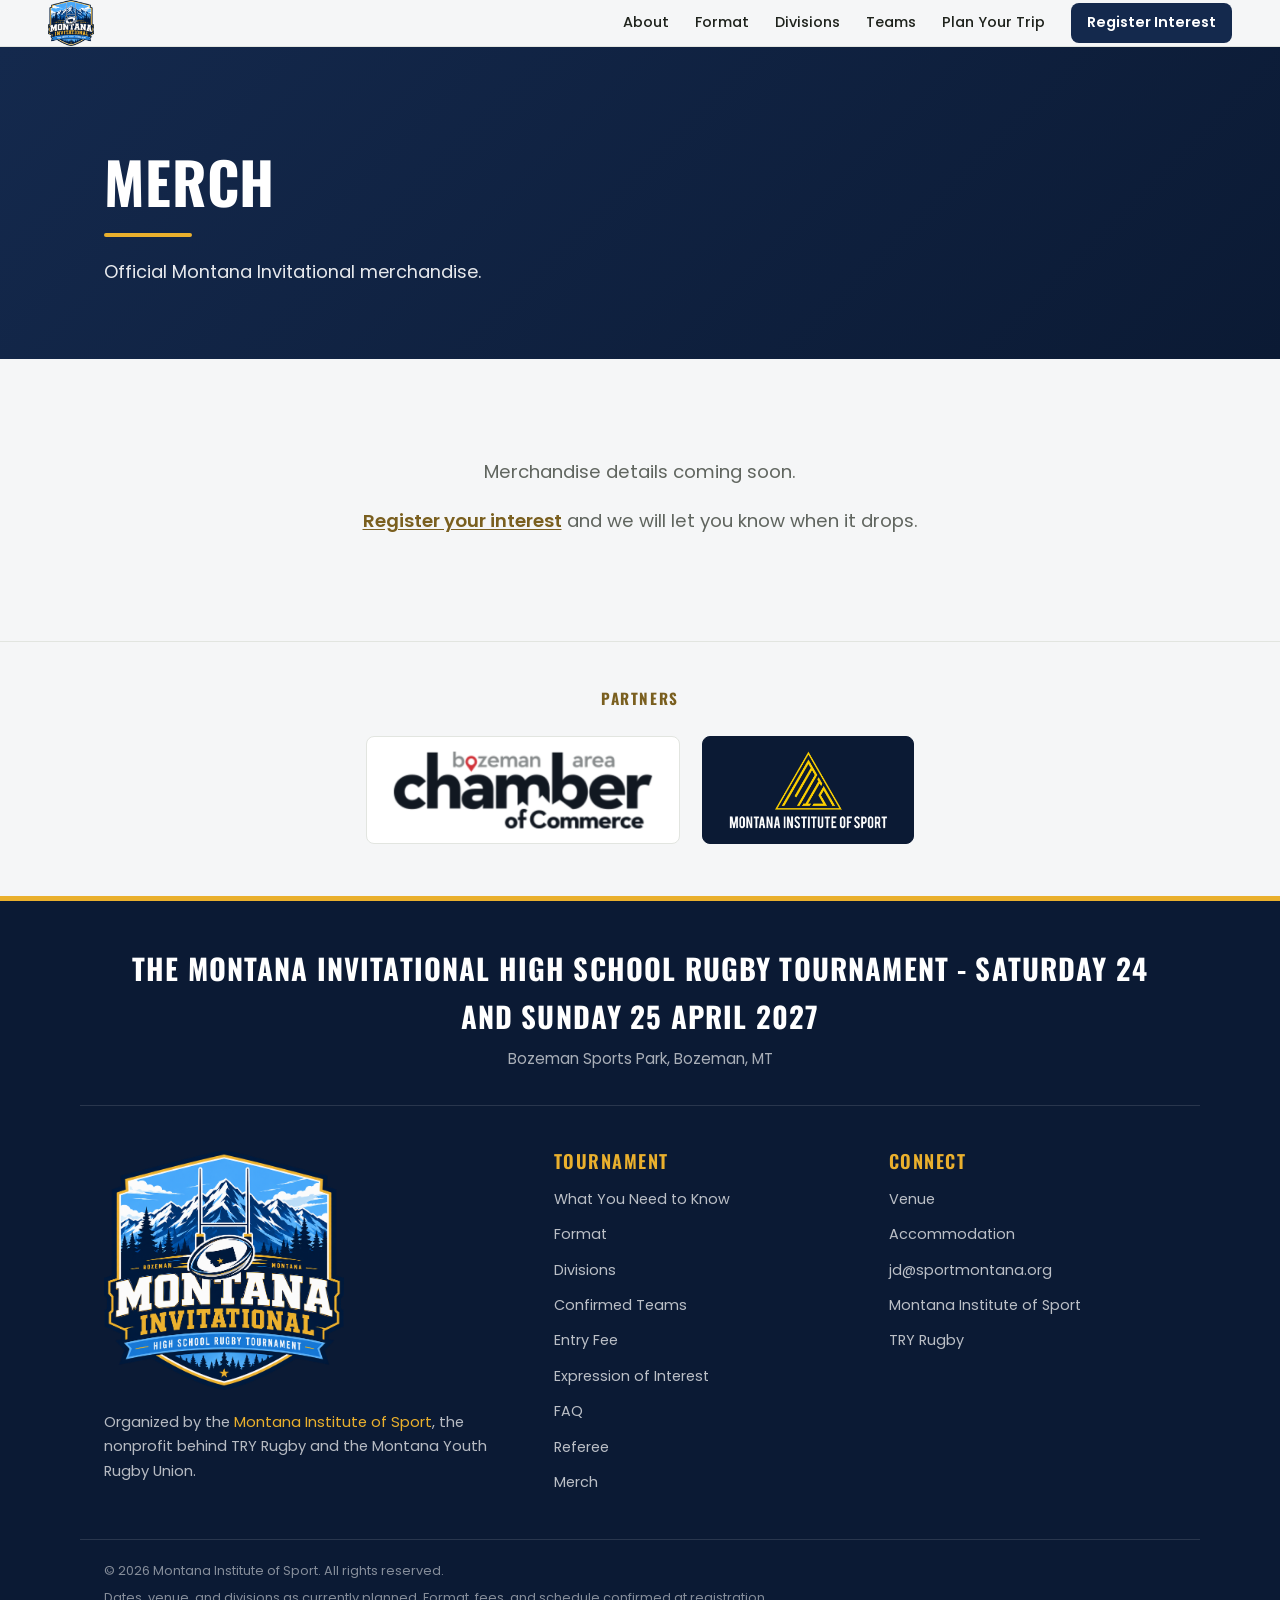
==== merch.html @ 0032bdce "Faster open without sacrificing hero quality; drop redundant EOI line - Loader dismisses on canplayt" ====
<!DOCTYPE html>
<html lang="en">
<head>
<meta charset="UTF-8">
<meta name="viewport" content="width=device-width, initial-scale=1.0">
<title>Merch | Montana Invitational High School Rugby Tournament</title>
<meta name="description" content="Merchandise for the Montana Invitational High School Rugby Tournament. Details coming soon.">
<link rel="canonical" href="https://montanainvitational.com/merch.html">
<meta property="og:type" content="website">
<meta property="og:url" content="https://montanainvitational.com/merch.html">
<meta property="og:title" content="Merch - Montana Invitational High School Rugby Tournament">
<meta property="og:description" content="Merchandise for the Montana Invitational. Details coming soon.">
<meta property="og:image" content="https://montanainvitational.com/img/og-image.png">
<meta property="og:image:width" content="1200">
<meta property="og:image:height" content="630">
<meta name="twitter:card" content="summary_large_image">
<meta name="twitter:image" content="https://montanainvitational.com/img/og-image.png">
<meta name="theme-color" content="#14294d">
<link rel="icon" href="favicon.ico" sizes="any">
<link rel="icon" type="image/png" sizes="32x32" href="img/favicon-32x32.png">
<link rel="icon" type="image/png" sizes="16x16" href="img/favicon-16x16.png">
<link rel="apple-touch-icon" href="img/apple-touch-icon.png">
<link rel="preconnect" href="https://fonts.googleapis.com">
<link rel="preconnect" href="https://fonts.gstatic.com" crossorigin>
<link href="https://fonts.googleapis.com/css2?family=Oswald:wght@500;600;700&family=Poppins:wght@400;500;600;700&display=swap" rel="stylesheet">
<link rel="stylesheet" href="css/styles.css?v=1787701383">
<script>document.documentElement.className += " js";</script>
</head>
<body>

<a class="skip-link" href="#content">Skip to main content</a>

<div class="site-loader" id="siteLoader" role="status" aria-label="Loading">
  <img class="loader-mark" src="img/mi-logo-white.png" alt="Montana Invitational">
  <div class="loader-bar"><span class="loader-fill" id="loaderFill"></span></div>
  <p class="loader-pct" id="loaderPct">Loading&hellip;</p>
</div>

<div class="scroll-progress" id="scrollProgress"></div>

<header class="site-header">
  <div class="wrap header-inner">
    <a class="wordmark" href="index.html">
      <img src="img/mi-logo.png" alt="Montana Invitational">
    </a>
    <button class="nav-toggle" id="navToggle" aria-label="Toggle navigation" aria-expanded="false">
      <span></span><span></span><span></span>
    </button>
    <nav class="site-nav" id="siteNav">
      <a href="index.html#basics">About</a>
      <a href="index.html#format">Format</a>
      <a href="index.html#divisions">Divisions</a>
      <a href="index.html#teams">Teams</a>
      <a href="index.html#resources">Plan Your Trip</a>
      <a class="nav-cta" href="index.html#interest">Register Interest</a>
    </nav>
  </div>
</header>

<section class="subhero" id="content">
  <div class="wrap">
    <h1>Merch</h1>
    <div class="hero-divider"></div>
    <p class="subhero-lead">Official Montana Invitational merchandise.</p>
  </div>
</section>

<main>
  <section class="section">
    <div class="wrap">
      <!-- ============================================================
           MERCH CONTENT GOES HERE.
           Placeholder page for now. When the store / product line is
           ready, replace the .merch-placeholder block below with the
           product grid, sizing, and purchase links.
           ============================================================ -->
      <div class="merch-placeholder reveal">
        <p>Merchandise details coming soon.</p>
        <p><a href="index.html#interest">Register your interest</a> and we will let you know when it drops.</p>
      </div>
    </div>
  </section>
</main>

<section class="partners" aria-label="Partners">
  <div class="wrap">
    <p class="eyebrow partners-label reveal">Partners</p>
    <div class="partners-row">
      <div class="partner-tile reveal"><img src="img/partners/chamber.png" alt="Bozeman Area Chamber of Commerce"></div>
      <div class="partner-tile dark reveal"><img src="img/partners/mis.png" alt="Montana Institute of Sport"></div>
    </div>
  </div>
</section>

<footer id="contact" class="site-footer">
  <div class="wrap footer-event">
    <p class="footer-event-title">The Montana Invitational High School Rugby Tournament - Saturday 24 and Sunday 25 April 2027</p>
    <p class="footer-event-sub">Bozeman Sports Park, Bozeman, MT</p>
  </div>
  <div class="wrap footer-inner">
    <div class="footer-brand">
      <img class="footer-mark" src="img/mi-logo-white.png" alt="Montana Invitational">
      <p>Organized by the <a href="https://montanainstituteofsport.org" target="_blank" rel="noopener">Montana Institute of Sport</a>, the nonprofit behind TRY Rugby and the Montana Youth Rugby Union.</p>
    </div>

    <div class="footer-col">
      <h3>Tournament</h3>
      <ul>
        <li><a href="index.html#basics">What You Need to Know</a></li>
        <li><a href="index.html#format">Format</a></li>
        <li><a href="index.html#divisions">Divisions</a></li>
        <li><a href="index.html#teams">Confirmed Teams</a></li>
        <li><a href="index.html#cost">Entry Fee</a></li>
        <li><a href="index.html#interest">Expression of Interest</a></li>
        <li><a href="index.html#faq">FAQ</a></li>
        <li><a href="referee.html">Referee</a></li>
        <li><a href="merch.html">Merch</a></li>
      </ul>
    </div>

    <div class="footer-col">
      <h3>Connect</h3>
      <ul>
        <li><a href="index.html#resources">Venue</a></li>
        <li><a href="index.html#resources">Accommodation</a></li>
        <li><a href="mailto:jd@sportmontana.org">jd@sportmontana.org</a></li>
        <li><a href="https://montanainstituteofsport.org" target="_blank" rel="noopener">Montana Institute of Sport</a></li>
        <li><a href="https://montanainstituteofsport.org/try-rugby-impact.html" target="_blank" rel="noopener">TRY Rugby</a></li>
      </ul>
    </div>
  </div>
  <div class="wrap footer-bottom">
    <p>&copy; 2026 Montana Institute of Sport. All rights reserved.</p>
    <p>Dates, venue, and divisions as currently planned. Format, fees, and schedule confirmed at registration.</p>
  </div>
</footer>

<script src="js/main.js?v=1787701383"></script>
<script src="js/hero-sequence.js?v=1787701383"></script>
</body>
</html>
---- css/styles.css ----
:root {
  /* Sampled from the Montana Invitational mark */
  --primary: #14294d;        /* deep navy blue */
  --primary-dark: #0b1a34;
  --accent: #eab02d;         /* gold: accents, icons, large display type only */
  --accent-deep: #c6901c;
  --accent-text: #7a5f1f;    /* darkened bronze, passes AA on white for small text */
  --bronze: #8c6e2a;         /* brand mid: secondary fills, borders */
  --gray: #60655f;
  --charcoal: #1f231d;
  --white: #ffffff;
  --off-white: #f5f6f7;
  --line: #e2e5e0;

  --radius: 8px;
  --max-width: 1120px;
  --font-sans: "Poppins", -apple-system, BlinkMacSystemFont, "Segoe UI", Helvetica, Arial, sans-serif;
  --font-display: "Oswald", "Poppins", Helvetica, Arial, sans-serif;
}

* { box-sizing: border-box; }

html { scroll-behavior: smooth; }

@media (prefers-reduced-motion: reduce) {
  html { scroll-behavior: auto; }
}

body {
  margin: 0;
  font-family: var(--font-sans);
  font-weight: 400;
  color: var(--charcoal);
  background: var(--off-white);
  line-height: 1.65;
  -webkit-font-smoothing: antialiased;
}

img { max-width: 100%; display: block; }

.wrap {
  max-width: var(--max-width);
  margin: 0 auto;
  padding: 0 24px;
}

a { color: inherit; text-decoration: none; }

h1, h2, h3, h4 {
  font-family: var(--font-display);
  font-weight: 600;
  letter-spacing: 0.01em;
  line-height: 1.15;
  letter-spacing: 0.005em;
  margin: 0 0 0.5em;
}

h2 {
  font-size: clamp(2rem, 4vw, 2.85rem);
  color: var(--primary);
  margin-bottom: 0.5em;
}

h3 { font-size: 1.4rem; }
h4 { font-size: 1.25rem; }

p { margin: 0 0 1em; }

.eyebrow {
  font-family: var(--font-display);
  text-transform: uppercase;
  letter-spacing: 0.1em;
  font-size: 0.95rem;
  font-weight: 700;
  color: var(--accent-text);
  margin: 0 0 0.6em;
}

.lede {
  font-size: 1.1rem;
  color: var(--gray);
  max-width: 68ch;
}

/* ---------- Scroll progress ---------- */

.scroll-progress {
  position: fixed;
  top: 0;
  left: 0;
  height: 3px;
  width: 0%;
  background: var(--accent);
  z-index: 100;
  transition: width 0.1s linear;
}

/* ---------- Scroll reveal ---------- */

.reveal {
  opacity: 0;
  transform: translateY(28px);
  transition: opacity 0.7s ease, transform 0.7s ease;
}

.reveal.is-visible {
  opacity: 1;
  transform: none;
}

.card-grid .reveal:nth-child(2),
.step-grid .reveal:nth-child(2) { transition-delay: 0.1s; }
.card-grid .reveal:nth-child(3) { transition-delay: 0.2s; }

.faq-list .reveal:nth-child(2) { transition-delay: 0.08s; }
.faq-list .reveal:nth-child(3) { transition-delay: 0.16s; }
.faq-list .reveal:nth-child(4) { transition-delay: 0.24s; }

@media (prefers-reduced-motion: reduce) {
  .reveal { opacity: 1; transform: none; transition: none; }
}

/* ---------- Header ---------- */

.site-header {
  position: sticky;
  top: 0;
  z-index: 50;
  background: rgba(245, 246, 247, 0.94);
  backdrop-filter: saturate(180%) blur(8px);
  border-bottom: 1px solid var(--line);
}

/* Header hugs the viewport edges rather than the 1120px content column, so
   the mark sits top-left and the nav top-right. */
.site-header .wrap { max-width: none; padding: 0 48px; }

.header-inner {
  display: flex;
  align-items: center;
  justify-content: space-between;
  gap: 16px;
  padding-top: 10px;
  padding-bottom: 10px;
}

.wordmark { display: flex; align-items: center; }

.wordmark img {
  height: 46px;
  width: auto;
}

.site-nav {
  display: flex;
  align-items: center;
  gap: 26px;
}

.site-nav a {
  font-size: 0.9rem;
  font-weight: 500;
  color: var(--charcoal);
}

.site-nav a:hover { color: var(--accent-text); }

.site-nav a.nav-cta {
  color: var(--white);
  background: var(--primary);
  padding: 8px 16px;
  border-radius: var(--radius);
  font-weight: 600;
}

.site-nav a.nav-cta:hover { background: var(--primary-dark); color: var(--white); }

.nav-toggle {
  display: none;
  flex-direction: column;
  justify-content: center;
  gap: 5px;
  width: 36px;
  height: 36px;
  background: none;
  border: none;
  cursor: pointer;
  padding: 0;
}

.nav-toggle span {
  display: block;
  height: 2px;
  background: var(--primary);
  border-radius: 2px;
}

/* ---------- Buttons ---------- */

.btn {
  display: inline-block;
  padding: 13px 28px;
  border-radius: var(--radius);
  font-weight: 600;
  font-size: 0.95rem;
  border: 2px solid transparent;
  cursor: pointer;
  font-family: var(--font-sans);
  transition: transform 0.12s ease, background 0.15s ease, color 0.15s ease, box-shadow 0.15s ease;
}

.btn:hover { transform: translateY(-1px); }

.btn-primary {
  background: var(--primary);
  color: var(--white);
  border-color: var(--accent);
  box-shadow: inset 4px 0 0 var(--accent);
}
.btn-primary:hover { background: #1e3a66; box-shadow: inset 6px 0 0 var(--accent); }

.btn-ghost {
  background: transparent;
  border-color: rgba(255, 255, 255, 0.55);
  color: var(--white);
}
.btn-ghost:hover { background: rgba(255, 255, 255, 0.12); border-color: var(--white); }

.section .btn-ghost {
  border-color: var(--primary);
  color: var(--primary);
}
.section .btn-ghost:hover { background: var(--primary); color: var(--white); }

.hero-actions {
  display: flex;
  gap: 16px;
  flex-wrap: wrap;
  margin-top: 8px;
}

/* ==========================================================================
   HERO SCROLL SEQUENCE
   Tall track + sticky pin, driven by one normalised progress value.
   Stage thresholds and tuning live in js/hero-sequence.js.
   ========================================================================== */

:root {
  /* Kept in sync with TRACK_VH / TRACK_VH_MOBILE in js/hero-sequence.js */
  --track-vh: 200;

  /* Seeded to what measure() computes — (1 - D_START) * (track - 100) — so the
     page content does not jump when JS takes over. Update alongside D_START. */
  --main-pull: 38;

  --header-h: 66px;
}

/* ---------- Loading screen ----------
   Only ever shown when JS is there to dismiss it. Fixed above everything,
   painted in the brand dark so there is no white flash before it appears. */

.site-loader { display: none; }

.js .site-loader {
  display: flex;
  position: fixed;
  inset: 0;
  z-index: 200;
  flex-direction: column;
  align-items: center;
  justify-content: center;
  gap: 26px;
  background: var(--primary-dark);
  transition: opacity 0.5s ease, visibility 0.5s ease;
}

.js .site-loader.is-done {
  opacity: 0;
  visibility: hidden;
  pointer-events: none;
}

.loader-mark {
  width: min(280px, 58vw);
  height: auto;
}

.loader-bar {
  width: min(320px, 62vw);
  height: 4px;
  border-radius: 2px;
  background: rgba(255, 255, 255, 0.18);
  overflow: hidden;
}

.loader-fill {
  display: block;
  width: 0%;
  height: 100%;
  border-radius: 2px;
  background: var(--accent);
  transition: width 0.25s ease;
}

.loader-pct {
  margin: 0;
  font-family: var(--font-mono, ui-monospace, "SF Mono", Menlo, monospace);
  font-size: 0.78rem;
  letter-spacing: 0.14em;
  text-transform: uppercase;
  color: rgba(255, 255, 255, 0.62);
}

@media (prefers-reduced-motion: reduce) {
  .js .site-loader { transition: none; }
  .loader-fill { transition: none; }
}

.skip-link {
  position: absolute;
  left: 16px;
  top: -60px;
  z-index: 999;
  background: var(--primary);
  color: var(--white);
  font-weight: 600;
  padding: 12px 20px;
  border-radius: var(--radius);
  transition: top 0.18s ease;
}
.skip-link:focus { top: 16px; }

.hero-track {
  position: relative;
  height: calc(var(--track-vh) * 1vh);
}

.hero-pin {
  position: sticky;
  top: 0;
  height: 100svh;
  overflow: hidden;
  background: var(--primary-dark);
}

.hero-media {
  position: absolute;
  inset: 0;
  will-change: transform, opacity;
  transform-origin: 50% 50%;
}

.hero-media video,
.hero-media .hero-poster {
  position: absolute;
  inset: 0;
  width: 100%;
  height: 100%;
  object-fit: cover;
}

.hero-poster { display: none; }

/* Poster-only mode: reduced motion, Save-Data / 2g-3g, or a small screen */
body.poster-only .hero-media video { display: none; }
body.poster-only .hero-poster { display: block; }
/* Gradient scrim, fades up under the type in stage B */
.hero-scrim {
  position: absolute;
  inset: 0;
  opacity: 0;
  will-change: opacity;
  background:
    linear-gradient(to top, rgba(11,26,52,0.94) 0%, rgba(11,26,52,0.58) 45%, rgba(11,26,52,0) 80%),
    linear-gradient(to right, rgba(11,26,52,0.72) 0%, rgba(11,26,52,0) 58%);
}

/* The hero runs wider than the 1120px content column and lines up with the
   header gutter, so the headline gets room instead of wrapping tightly. */
.hero-content .wrap {
  max-width: 1320px;
  padding-left: 48px;
  padding-right: 48px;
}

/* Hero copy: always in the DOM, only ever transformed */
.hero-content {
  position: absolute;
  inset: 0;
  display: flex;
  flex-direction: column;
  justify-content: flex-end;
  padding-bottom: 11vh;
  will-change: transform, opacity;
  color: var(--white);
}

.hero-line { will-change: transform, opacity; }

/* Pre-paint state. Without this the hero copy paints fully opaque over an
   unscrimmed frame, then snaps to 0 the moment render() first runs — that was
   the flash on load. Gated on `.js` so a no-JS visitor still sees everything. */
.js .hero-line { opacity: 0; }

.hero-mark {
  width: min(300px, 62vw);
  margin-bottom: 26px;
}

.hero-title {
  font-family: var(--font-display);
  font-size: clamp(2.4rem, 6vw, 4.2rem);
  font-weight: 700;
  line-height: 1.05;
  text-transform: uppercase;
  color: var(--white);
  margin: 0 0 0.25em;
  max-width: 22ch;
}

.hero-date {
  font-family: var(--font-display);
  font-weight: 700;
  font-size: clamp(1.4rem, 3.2vw, 2.2rem);
  letter-spacing: 0.06em;
  text-transform: uppercase;
  color: var(--white);
  margin: 0 0 0.1em;
}
.hero-date span { color: var(--accent); }

.hero-location,
.hero-venue {
  font-size: 1rem;
  font-weight: 500;
  letter-spacing: 0.04em;
  color: rgba(255,255,255,0.82);
  margin: 0;
}

.hero-divider {
  width: 88px;
  height: 4px;
  border-radius: 2px;
  background: var(--accent);
  margin: 22px 0 20px;
}

.hero-sub {
  font-size: 1.12rem;
  color: rgba(255,255,255,0.9);
  max-width: 62ch;
  margin: 0 0 1.9em;
}

/* Hero copy is opacity-animated, so a focused link inside it could be
   invisible. Force it visible. */
.hero-content a:focus-visible {
  opacity: 1 !important;
  transform: none !important;
  outline: 3px solid var(--accent);
  outline-offset: 3px;
}

/* Stage A scroll cue */
.scroll-cue {
  position: absolute;
  left: 50%;
  bottom: 28px;
  transform: translateX(-50%);
  width: 22px;
  height: 36px;
  border: 2px solid rgba(255,255,255,0.4);
  border-radius: 12px;
  will-change: opacity;
}
.scroll-cue span {
  display: block;
  width: 4px;
  height: 8px;
  margin: 6px auto 0;
  border-radius: 2px;
  background: var(--accent);
  animation: cue 1.8s ease infinite;
}
@keyframes cue {
  0%   { opacity: 0; transform: translateY(0); }
  35%  { opacity: 1; }
  70%  { opacity: 0; transform: translateY(12px); }
  100% { opacity: 0; transform: translateY(0); }
}
@media (prefers-reduced-motion: reduce) {
  .scroll-cue span { animation: none; opacity: 1; }
}

/* Page content rises over the hero during stage D. --main-pull is set from
   JS so the overlap begins exactly at D_START. */
#top {
  position: relative;
  z-index: 3;
  background: var(--off-white);
  margin-top: calc(var(--main-pull, 0) * -1vh);
  will-change: transform;
}

/* The side gradient reaches 58% across, which on a narrow viewport is nearly
   the whole width — the footage disappeared behind it. Vertical only below
   900px; the bottom fade still carries the type. */
@media (max-width: 900px) {
  .hero-scrim {
    background: linear-gradient(to top,
      rgba(11,26,52,0.92) 0%, rgba(11,26,52,0.5) 50%, rgba(11,26,52,0) 85%);
  }
}

@media (max-width: 767px) {
  :root { --track-vh: 150; --main-pull: 19; }
  .hero-content { padding-bottom: 8vh; }
  .hero-mark { width: min(190px, 48vw); margin-bottom: 12px; }
  .hero-title { font-size: clamp(1.85rem, 7.5vw, 2.6rem); }
  .hero-sub { font-size: 1rem; margin-bottom: 1.3em; }
  .hero-divider { margin: 14px 0 12px; }
}

/* ---------- About badges ---------- */

/* When the badges lead a section there is no headline above them, so the
   top rule and its spacing would hang in mid-air. */
/* ---------- Card links (arrow CTAs) ---------- */

.card-link {
  display: inline-block;
  margin-top: 4px;
  font-size: 0.88rem;
  font-weight: 600;
  color: var(--accent-text);
}

a.card-link:hover { text-decoration: underline; }

.card-link.is-pending {
  color: var(--gray);
  font-weight: 500;
  font-style: italic;
}

/* ---------- Resources / Plan Your Trip ---------- */

.resource-grid {
  display: grid;
  grid-template-columns: repeat(4, 1fr);
  gap: 18px;
  margin-top: 2.25rem;
}

.resource {
  background: var(--white);
  border: 1px solid var(--line);
  border-radius: var(--radius);
  padding: 22px 20px;
}

.resource h3 { color: var(--primary); font-size: 1.1rem; margin-bottom: 0.35em; }
.resource p { color: var(--gray); font-size: 0.9rem; }

/* ---------- Sections ---------- */

.section { padding: 78px 0; }

.section-alt {
  background: var(--white);
  border-top: 1px solid var(--line);
  border-bottom: 1px solid var(--line);
}

/* ---------- Cards (divisions) ---------- */

.card-grid {
  display: grid;
  gap: 22px;
  margin-top: 2.25rem;
  grid-template-columns: 1fr;
}

.card-grid.two { grid-template-columns: repeat(2, 1fr); }

.card {
  background: var(--off-white);
  border: 1px solid var(--line);
  border-left: 4px solid var(--accent);
  border-radius: var(--radius);
  padding: 28px 26px;
}

.section-alt .card { background: var(--off-white); }

.card h3 { color: var(--primary); margin-bottom: 0.35em; }
.card p { color: var(--gray); font-size: 0.96rem; }
.card p:last-child { margin-bottom: 0; }

.card-note {
  font-size: 0.85rem;
  color: var(--gray);
  font-style: italic;
}

/* ---------- Icon badges ---------- */

.icon-badge {
  display: inline-flex;
  align-items: center;
  justify-content: center;
  width: 44px;
  height: 44px;
  border-radius: 50%;
  background: rgba(234, 176, 45, 0.14);
  color: var(--accent-text);
  margin-bottom: 16px;
}

.icon-badge svg { width: 22px; height: 22px; }

/* ---------- Why 10s list ---------- */

.reason-list {
  list-style: none;
  margin: 2.25rem 0 0;
  padding: 0;
  display: grid;
  gap: 18px;
  max-width: 80ch;
}

.reason-list li {
  position: relative;
  padding-left: 40px;
  color: var(--gray);
  font-size: 1.02rem;
}

.reason-list li::before {
  content: "";
  position: absolute;
  left: 0;
  top: 0.45em;
  width: 22px;
  height: 4px;
  border-radius: 2px;
  background: var(--accent);
}

.reason-list strong { color: var(--primary); font-weight: 600; }

/* ---------- Two-step path ---------- */

.step-grid {
  display: grid;
  grid-template-columns: repeat(2, 1fr);
  gap: 22px;
  margin-top: 2.25rem;
}

.step {
  background: var(--white);
  border: 1px solid var(--line);
  border-radius: var(--radius);
  padding: 28px 26px;
}

.step-num {
  font-family: var(--font-display);
  font-weight: 700;
  font-size: 2.6rem;
  line-height: 1;
  color: var(--accent);
  display: block;
  margin-bottom: 10px;
}

.step h3 { color: var(--primary); }
.step p { color: var(--gray); font-size: 0.96rem; margin-bottom: 0.9em; }

/* ---------- Photo band ---------- */

.photo-band {
  max-width: var(--max-width);
  margin: 0 auto;
  padding: 0 24px;
}

.photo-band img {
  width: 100%;
  height: auto;
  border-radius: var(--radius);
}

.photo-figure { margin: 0 auto; }

.photo-figure figcaption {
  margin-top: 10px;
  font-size: 0.85rem;
  color: var(--gray);
  text-align: center;
}

/* ---------- Statement ---------- */

/* ---------- Interest form ---------- */

/* Its own block: white against the off-white sections either side, and kept
   deliberately shallow — it is a heading, a control and a photo. */
.form-section {
  padding: 36px 0;
}

.form-section h2 { margin-bottom: 0.3em; }

.form-section .lede { font-size: 1rem; margin-bottom: 0; }

.interest-form-link {
  color: var(--accent-text);
  font-weight: 600;
  text-decoration: underline;
  text-underline-offset: 2px;
}
.interest-form-link:hover { color: var(--primary); }

.eoi-form {
  margin-top: 2.25rem;
  max-width: 760px;
  background: var(--white);
  border: 1px solid var(--line);
  border-radius: var(--radius);
  padding: 32px 30px;
}

.field-row {
  display: grid;
  grid-template-columns: 1fr 1fr;
  gap: 18px;
}

.field { margin-bottom: 18px; }

.field label {
  display: block;
  font-size: 0.82rem;
  font-weight: 600;
  letter-spacing: 0.03em;
  text-transform: uppercase;
  color: var(--primary);
  margin-bottom: 6px;
}

.field .optional {
  text-transform: none;
  letter-spacing: 0;
  font-weight: 400;
  color: var(--gray);
}

.field input,
.field select,
.field textarea {
  width: 100%;
  font-family: var(--font-sans);
  font-size: 0.95rem;
  color: var(--charcoal);
  background: var(--white);
  border: 1px solid var(--line);
  border-radius: var(--radius);
  padding: 11px 13px;
  transition: border-color 0.15s ease, box-shadow 0.15s ease;
}

.field textarea { min-height: 96px; resize: vertical; }

.field input:focus,
.field select:focus,
.field textarea:focus {
  outline: none;
  border-color: var(--accent-text);
  box-shadow: 0 0 0 3px rgba(234, 176, 45, 0.18);
}

.field-hp {
  position: absolute;
  left: -9999px;
  width: 1px;
  height: 1px;
  overflow: hidden;
}

.form-actions {
  display: flex;
  align-items: center;
  gap: 18px;
  flex-wrap: wrap;
  margin-top: 8px;
}

.form-note {
  font-size: 0.82rem;
  color: var(--gray);
  margin: 0;
}

.form-status {
  margin: 18px 0 0;
  padding: 14px 16px;
  border-radius: var(--radius);
  font-size: 0.95rem;
  display: none;
}

.form-status.is-visible { display: block; }

.form-status.is-success {
  background: rgba(234, 176, 45, 0.12);
  border: 1px solid rgba(234, 176, 45, 0.45);
  color: var(--primary);
}

.form-status.is-error {
  background: rgba(150, 40, 20, 0.07);
  border: 1px solid rgba(150, 40, 20, 0.3);
  color: #7c2412;
}

/* Stands in for the form until FORM_ENDPOINT is set. It holds a single
   button, so no card chrome — the button is the whole message. */
.form-fallback {
  margin-top: 0;
  max-width: 760px;
}

.form-fallback p:last-child { margin-bottom: 0; }

/* Scoped away from .btn: a bare `.form-fallback a` rule outranks
   `.btn-primary { color: var(--white) }` and rendered the button label in
   dark green on forest green. */
.form-fallback a:not(.btn) { color: var(--accent-text); font-weight: 600; }
.form-fallback a:not(.btn):hover { text-decoration: underline; }

/* ---------- FAQ ---------- */

.faq-section { padding: 64px 0; }

.faq-list {
  max-width: 760px;
  margin: 1.75rem auto 0;
}

.faq-item { border-bottom: 1px solid var(--line); }
.faq-item:last-child { border-bottom: none; }

.faq-item summary {
  display: flex;
  align-items: center;
  justify-content: space-between;
  gap: 12px;
  padding: 14px 2px;
  font-size: 0.98rem;
  font-weight: 600;
  color: var(--primary);
  cursor: pointer;
  list-style: none;
}

.faq-item summary::-webkit-details-marker { display: none; }

.faq-item summary::after {
  content: "+";
  flex-shrink: 0;
  font-size: 1.15rem;
  font-weight: 400;
  color: var(--accent-text);
  transition: transform 0.2s ease;
}

.faq-item[open] summary::after { transform: rotate(45deg); }

.faq-item p {
  color: var(--gray);
  font-size: 0.92rem;
  margin: 0 2px 16px;
}

/* ---------- Footer ---------- */

.site-footer {
  background: var(--primary-dark);
  color: rgba(255, 255, 255, 0.85);
  padding: 0 0 0;
  border-top: 5px solid var(--accent);
}

.footer-event {
  padding-top: 44px;
  padding-bottom: 34px;
  text-align: center;
  border-bottom: 1px solid rgba(255, 255, 255, 0.12);
}

.footer-event-title {
  font-family: var(--font-display);
  font-weight: 700;
  font-size: clamp(1.3rem, 2.6vw, 1.8rem);
  text-transform: uppercase;
  letter-spacing: 0.04em;
  color: var(--white);
  margin: 0 0 0.2em;
}

.footer-event-sub {
  font-size: 0.95rem;
  color: rgba(255, 255, 255, 0.65);
  margin: 0;
}

.footer-inner {
  display: grid;
  grid-template-columns: 1.4fr 1fr 1fr;
  gap: 48px;
  padding-top: 44px;
  padding-bottom: 44px;
  border-bottom: 1px solid rgba(255, 255, 255, 0.12);
}

.footer-mark {
  width: 240px;
  margin-bottom: 20px;
}

.footer-brand p {
  font-size: 0.92rem;
  color: rgba(255, 255, 255, 0.7);
  max-width: 46ch;
  margin: 0;
}

.footer-brand a { color: var(--accent); }
.footer-brand a:hover { text-decoration: underline; }

.footer-col h3 {
  font-family: var(--font-display);
  font-size: 1.15rem;
  text-transform: uppercase;
  letter-spacing: 0.08em;
  color: var(--accent);
  margin-bottom: 0.8em;
}

.footer-col ul {
  list-style: none;
  margin: 0;
  padding: 0;
  display: grid;
  gap: 9px;
}

.footer-col a {
  font-size: 0.9rem;
  color: rgba(255, 255, 255, 0.72);
}

.footer-col a:hover { color: var(--accent); }

.footer-bottom {
  padding: 20px 24px;
  font-size: 0.8rem;
  color: rgba(255, 255, 255, 0.5);
}

.footer-bottom p { margin: 0 0 0.4em; }
.footer-bottom p:last-child { margin-bottom: 0; }

/* ---------- Responsive ---------- */

@media (max-width: 860px) {
  .card-grid.two { grid-template-columns: 1fr; }
  .step-grid { grid-template-columns: 1fr; }
  .resource-grid { grid-template-columns: 1fr; }
  .footer-inner { grid-template-columns: 1fr; gap: 36px; }
}

@media (max-width: 640px) {
  .nav-toggle { display: flex; }

  .site-nav {
    display: none;
    position: absolute;
    top: 100%;
    left: 0;
    right: 0;
    background: var(--off-white);
    border-bottom: 1px solid var(--line);
    flex-direction: column;
    align-items: stretch;
    gap: 0;
    padding: 8px 24px 16px;
  }

  .site-nav.open { display: flex; }

  .site-nav a {
    padding: 12px 0;
    border-bottom: 1px solid var(--line);
  }
  .site-nav a:last-child { border-bottom: none; }

  .site-nav a.nav-cta {
    text-align: center;
    margin-top: 10px;
    padding: 12px 16px;
  }

  .wordmark img { height: 38px; }
  .site-header .wrap { padding: 0 20px; }

  .hero { padding: 56px 0 64px; }
  .hero-mark { margin-bottom: 24px; }
  .hero-divider { margin: 20px 0 18px; }


  .section { padding: 54px 0; }

  .field-row { grid-template-columns: 1fr; gap: 0; }

  .eoi-form { padding: 24px 20px; }

  .hero-actions { flex-direction: column; align-items: stretch; }
  .hero-actions .btn { text-align: center; }
}

/* ---------- Entry fee ---------- */

/* ---------- The Basics: four-fact row under the hero ----------
   Summary only — one line per fact. Each card links down to the section that
   answers it in full, so this never becomes a second copy of the content. */

.basics-grid {
  display: grid;
  grid-template-columns: repeat(4, 1fr);
  gap: 18px;
  margin-top: 2rem;
}

.basic {
  display: flex;
  flex-direction: column;
  gap: 4px;
  padding: 24px 22px;
  background: var(--off-white);
  border: 1px solid var(--line);
  border-left: 4px solid var(--accent);
  border-radius: var(--radius);
  transition: transform 0.14s ease, box-shadow 0.14s ease, border-color 0.14s ease;
}

.basic:hover,
.basic:focus-visible {
  transform: translateY(-2px);
  box-shadow: 0 6px 18px rgba(20, 41, 77, 0.12);
  border-color: var(--accent-text);
  border-left-color: var(--accent);
}

.basic-label {
  font-size: 0.72rem;
  font-weight: 600;
  letter-spacing: 0.11em;
  text-transform: uppercase;
  color: var(--accent-text);
}

.basic-value {
  font-family: var(--font-display);
  font-weight: 600;
  font-size: clamp(1.35rem, 2.2vw, 1.75rem);
  line-height: 1.1;
  color: var(--primary);
}

.basic-note {
  font-size: 0.88rem;
  color: var(--gray);
  line-height: 1.45;
}

@media (max-width: 900px) {
  .basics-grid { grid-template-columns: 1fr 1fr; }
}

@media (max-width: 520px) {
  .basics-grid { grid-template-columns: 1fr; gap: 12px; }
  .basic { padding: 18px 18px; }
}

/* The venue photo now lives inside Plan Your Trip */
#resources .photo-figure { padding: 0; margin: 0 auto 2.25rem; max-width: 820px; }

/* ---------- Squad size ---------- */


/* ---------- Smaller section headline, for the compact blocks ---------- */

.section-title-sm {
  font-size: clamp(1.5rem, 2.6vw, 2rem);
  margin-bottom: 0.4em;
}

/* ---------- Divisions: kept deliberately slight ---------- */

.divisions-section { padding: 54px 0; }

.division-row {
  display: grid;
  grid-template-columns: 1fr 1fr;
  gap: 16px;
  margin-top: 1.4rem;
}

.division {
  background: var(--white);
  border: 1px solid var(--line);
  border-left: 3px solid var(--accent);
  border-radius: var(--radius);
  padding: 16px 18px;
}

.division h3 {
  font-size: 1.05rem;
  color: var(--primary);
  margin: 0 0 0.2em;
}

.division p { margin: 0; font-size: 0.9rem; color: var(--gray); }

/* The age band is the line a coach is actually looking for, so it leads. */
.division-band {
  font-weight: 600;
  color: var(--accent-text) !important;
  margin: 0 0 4px !important;
}

.division-note {
  margin: 14px 0 0;
  font-size: 0.85rem;
  font-style: italic;
  color: var(--gray);
}

/* ---------- Squad size and entry fee, side by side ----------
   Wider than the old single cards but much shorter, so the two numbers a
   coach is looking for sit on one line together. */

.essentials-grid {
  display: grid;
  grid-template-columns: 1fr 1fr;
  gap: 20px;
  margin-top: 1.6rem;
}

.essential {
  background: var(--white);
  border: 1px solid var(--line);
  border-left: 4px solid var(--accent);
  border-radius: var(--radius);
  padding: 22px 24px;
}

.essential-figure {
  font-family: var(--font-display);
  font-weight: 600;
  font-size: clamp(2.1rem, 4.4vw, 2.9rem);
  line-height: 1;
  color: var(--primary);
  margin: 0 0 0.45em;
  display: flex;
  align-items: baseline;
  gap: 12px;
  flex-wrap: wrap;
}

.essential-figure span {
  font-family: var(--font-sans);
  font-size: 0.82rem;
  font-weight: 600;
  letter-spacing: 0.06em;
  text-transform: uppercase;
  color: var(--gray);
}

.essential-note {
  margin: 0;
  font-size: 0.9rem;
  line-height: 1.55;
  color: var(--gray);
}

/* ---------- Match photos ----------
   The venue shot after Divisions, and a two-up pair of landscapes closing the
   page. */

.photo-pair {
  max-width: 900px;
  margin: 0 auto;
  padding: 8px 24px 72px;
  display: grid;
  grid-template-columns: 1fr 1fr;
  gap: 16px;
}

.photo-pair figure { margin: 0; }

.photo-pair img {
  width: 100%;
  /* height:auto is required: the img width/height attributes otherwise count
     as a specified height and aspect-ratio never applies. */
  height: auto;
  aspect-ratio: 3 / 2;
  object-fit: cover;
  border-radius: var(--radius);
}

@media (max-width: 720px) {
  .photo-pair { grid-template-columns: 1fr; gap: 12px; padding-bottom: 48px; }
}

/* ---------- Entry fee ---------- */

/* ---------- The Basics: four-fact row under the hero ----------
   Summary only — one line per fact. Each card links down to the section that
   answers it in full, so this never becomes a second copy of the content. */

.basics-grid {
  display: grid;
  grid-template-columns: repeat(4, 1fr);
  gap: 18px;
  margin-top: 2rem;
}

.basic {
  display: flex;
  flex-direction: column;
  gap: 4px;
  padding: 24px 22px;
  background: var(--off-white);
  border: 1px solid var(--line);
  border-left: 4px solid var(--accent);
  border-radius: var(--radius);
  transition: transform 0.14s ease, box-shadow 0.14s ease, border-color 0.14s ease;
}

.basic:hover,
.basic:focus-visible {
  transform: translateY(-2px);
  box-shadow: 0 6px 18px rgba(20, 41, 77, 0.12);
  border-color: var(--accent-text);
  border-left-color: var(--accent);
}

.basic-label {
  font-size: 0.72rem;
  font-weight: 600;
  letter-spacing: 0.11em;
  text-transform: uppercase;
  color: var(--accent-text);
}

.basic-value {
  font-family: var(--font-display);
  font-weight: 600;
  font-size: clamp(1.35rem, 2.2vw, 1.75rem);
  line-height: 1.1;
  color: var(--primary);
}

.basic-note {
  font-size: 0.88rem;
  color: var(--gray);
  line-height: 1.45;
}

@media (max-width: 900px) {
  .basics-grid { grid-template-columns: 1fr 1fr; }
}

@media (max-width: 520px) {
  .basics-grid { grid-template-columns: 1fr; gap: 12px; }
  .basic { padding: 18px 18px; }
}

/* The venue photo now lives inside Plan Your Trip */
#resources .photo-figure { padding: 0; margin: 0 auto 2.25rem; max-width: 820px; }

/* ---------- Squad size ---------- */


/* ---------- Smaller section headline, for the compact blocks ---------- */

.section-title-sm {
  font-size: clamp(1.5rem, 2.6vw, 2rem);
  margin-bottom: 0.4em;
}

/* ---------- Divisions: kept deliberately slight ---------- */

.divisions-section { padding: 54px 0; }

.division-row {
  display: grid;
  grid-template-columns: 1fr 1fr;
  gap: 16px;
  margin-top: 1.4rem;
}

.division {
  background: var(--white);
  border: 1px solid var(--line);
  border-left: 3px solid var(--accent);
  border-radius: var(--radius);
  padding: 16px 18px;
}

.division h3 {
  font-size: 1.05rem;
  color: var(--primary);
  margin: 0 0 0.2em;
}

.division p { margin: 0; font-size: 0.9rem; color: var(--gray); }

/* The age band is the line a coach is actually looking for, so it leads. */
.division-band {
  font-weight: 600;
  color: var(--accent-text) !important;
  margin: 0 0 4px !important;
}

.division-note {
  margin: 14px 0 0;
  font-size: 0.85rem;
  font-style: italic;
  color: var(--gray);
}

/* ---------- Squad size and entry fee, side by side ----------
   Wider than the old single cards but much shorter, so the two numbers a
   coach is looking for sit on one line together. */

.essentials-grid {
  display: grid;
  grid-template-columns: 1fr 1fr;
  gap: 20px;
  margin-top: 1.6rem;
}

.essential {
  background: var(--white);
  border: 1px solid var(--line);
  border-left: 4px solid var(--accent);
  border-radius: var(--radius);
  padding: 22px 24px;
}

.essential-figure {
  font-family: var(--font-display);
  font-weight: 600;
  font-size: clamp(2.1rem, 4.4vw, 2.9rem);
  line-height: 1;
  color: var(--primary);
  margin: 0 0 0.45em;
  display: flex;
  align-items: baseline;
  gap: 12px;
  flex-wrap: wrap;
}

.essential-figure span {
  font-family: var(--font-sans);
  font-size: 0.82rem;
  font-weight: 600;
  letter-spacing: 0.06em;
  text-transform: uppercase;
  color: var(--gray);
}

.essential-note {
  margin: 0;
  font-size: 0.9rem;
  line-height: 1.55;
  color: var(--gray);
}

@media (max-width: 860px) {
  .resource-grid { grid-template-columns: 1fr 1fr; }
}

@media (max-width: 620px) {
  .division-row,
  .essentials-grid,
  .resource-grid { grid-template-columns: 1fr; }
}

/* The pin is 100svh, so on a short window the hero copy outgrows it and is
   clipped from the top — the mark goes first. Drop the mark there (the H1
   carries the name) and tighten the rest so everything fits. */
@media (max-height: 700px) {
  .hero-mark { display: none; }
  .hero-content { padding-bottom: 5vh; }
  .hero-title { font-size: clamp(1.6rem, 5vw, 2.3rem); margin-bottom: 0.18em; }
  .hero-date { font-size: clamp(1.15rem, 2.6vw, 1.7rem); }
  .hero-venue { font-size: 0.92rem; }
  .hero-sub { font-size: 0.95rem; margin-bottom: 1em; }
  .hero-divider { margin: 10px 0 9px; }
}

@media (max-height: 520px) {
  .hero-sub { display: none; }
}

/* ---------- Expression of interest: form with the photo alongside ---------- */

@media (max-width: 1180px) {
  .hero-content .wrap { max-width: none; }
}

/* ==========================================================================
   MONTANA INVITATIONAL — additions on top of the N10s component set.
   New sections (Confirmed Teams, partners), subpage hero, form embed and the
   disabled "Coming soon" control. Everything reuses the existing tokens.
   ========================================================================== */

/* ---------- Disabled / "Coming soon" control ----------
   For CTAs whose destination is not resolved yet: reads as a button, but is
   inert and clearly muted rather than a dead link. */
.btn-disabled {
  background: #e7e3da;
  color: var(--gray);
  box-shadow: inset 4px 0 0 var(--bronze);
  cursor: not-allowed;
  pointer-events: none;
}
.btn-disabled:hover { transform: none; }

/* ---------- Entry: action row under the stats ---------- */
.cost-actions {
  display: flex;
  gap: 16px;
  flex-wrap: wrap;
  margin-top: 1.9rem;
}
@media (max-width: 520px) {
  .cost-actions { flex-direction: column; align-items: stretch; }
  .cost-actions .btn { text-align: center; }
}

/* ---------- Confirmed / Who's Coming: team logo wall ----------
   Fixed-height logo box so captions line up across every row regardless of the
   logo's aspect ratio. 3 columns desktop, 2 mobile. */
.teams-sub {
  font-size: 1.05rem;
  color: var(--gray);
  margin-top: -0.2rem;
}

.team-grid {
  display: grid;
  grid-template-columns: repeat(3, 1fr);
  gap: 18px;
  margin-top: 2.25rem;
}

.team-tile {
  display: flex;
  flex-direction: column;
  align-items: center;
  gap: 14px;
  background: var(--white);
  border: 1px solid var(--line);
  border-radius: var(--radius);
  padding: 22px 18px;
  transition: transform 0.14s ease, box-shadow 0.14s ease, border-color 0.14s ease;
}

.team-tile:hover,
.team-tile:focus-within {
  transform: translateY(-2px);
  border-color: var(--accent);
  box-shadow: 0 6px 18px rgba(20, 41, 77, 0.12);
}

/* The critical bit: the logo lives in a fixed-height flex box, so every
   caption sits on the same line regardless of the logo's proportions. */
.team-logo {
  height: 140px;
  width: 100%;
  display: flex;
  align-items: center;
  justify-content: center;
}

.team-logo img {
  max-height: 100%;
  max-width: 100%;
  object-fit: contain;
}

.team-name {
  font-size: 0.8rem;
  font-weight: 600;
  letter-spacing: 0.04em;
  text-transform: uppercase;
  color: var(--primary);
  text-align: center;
  line-height: 1.35;
}

.teams-more {
  margin: 2.25rem 0 0;
  font-size: 1rem;
  color: var(--gray);
}
.teams-more a {
  color: var(--accent-text);
  font-weight: 600;
  text-decoration: underline;
  text-underline-offset: 2px;
}
.teams-more a:hover { color: var(--primary); }

@media (max-width: 720px) {
  .team-grid { grid-template-columns: repeat(2, 1fr); gap: 12px; }
  .team-logo { height: 116px; }
  .team-tile { padding: 18px 12px; }
  .team-name { font-size: 0.72rem; letter-spacing: 0.02em; }
}
/* Only the very narrowest phones fall back to a single column. */
@media (max-width: 300px) {
  .team-grid { grid-template-columns: 1fr; }
}

/* ---------- Partners row (directly above the footer) ----------
   Same fixed-height tile treatment as the team wall. */
.partners {
  padding: 44px 0 52px;
  border-top: 1px solid var(--line);
}
.partners-label {
  text-align: center;
  margin-bottom: 1.6rem;
}
.partners-row {
  display: flex;
  gap: 22px;
  justify-content: center;
  align-items: center;
  flex-wrap: wrap;
}
.partner-tile {
  height: 108px;
  display: flex;
  align-items: center;
  justify-content: center;
  padding: 14px 26px;
  border: 1px solid var(--line);
  border-radius: var(--radius);
  background: var(--white);
}
.partner-tile img {
  max-height: 100%;
  max-width: 100%;
  object-fit: contain;
}

/* ---------- Subpage hero (referee.html, merch.html) ----------
   Stands in for the pinned video hero on the two small pages. */
.subhero {
  background:
    linear-gradient(135deg, var(--primary) 0%, var(--primary-dark) 100%);
  color: var(--white);
  padding: 104px 0 72px;
}
.subhero h1 {
  font-family: var(--font-display);
  font-size: clamp(2.2rem, 6vw, 3.6rem);
  font-weight: 700;
  line-height: 1.05;
  text-transform: uppercase;
  color: var(--white);
  margin: 0 0 0.2em;
}
.subhero .hero-divider { margin: 22px 0 20px; }
.subhero-lead {
  font-size: 1.12rem;
  color: rgba(255, 255, 255, 0.9);
  max-width: 60ch;
  margin: 0;
}

/* ---------- Embedded Google Form (referee page) ---------- */
.form-embed {
  max-width: 760px;
  margin: 2.25rem auto 0;
  border: 1px solid var(--line);
  border-radius: var(--radius);
  background: var(--white);
  overflow: hidden;
}
.form-embed iframe {
  width: 100%;
  border: 0;
  display: block;
}
.form-embed-fallback {
  max-width: 760px;
  margin: 14px auto 0;
  font-size: 0.9rem;
  color: var(--gray);
}
.form-embed-fallback a {
  color: var(--accent-text);
  font-weight: 600;
  text-decoration: underline;
  text-underline-offset: 2px;
}
.form-embed-fallback a:hover { color: var(--primary); }

/* ---------- Merch placeholder ---------- */
.merch-placeholder {
  text-align: center;
  padding: 20px 0 8px;
}
.merch-placeholder p { font-size: 1.15rem; color: var(--gray); }
.merch-placeholder a {
  color: var(--accent-text);
  font-weight: 600;
  text-decoration: underline;
  text-underline-offset: 2px;
}

/* Secondary contact line under a resource card (HBC phone / email). */
.resource-secondary {
  margin: 0.6em 0 0;
  font-size: 0.82rem;
  color: var(--gray);
}
.resource-secondary a { color: var(--accent-text); font-weight: 600; }
.resource-secondary a:hover { text-decoration: underline; }

/* ---------- Format: six info cards on the Basics grid ----------
   Same card component as The Basics, but three across (6 cards = 3x2) and the
   value type dialled down so longer facts read as body, not display. */
.format-grid { grid-template-columns: repeat(3, 1fr); }
.format-grid .basic-value {
  font-size: clamp(1.05rem, 1.5vw, 1.22rem);
  line-height: 1.3;
}
@media (max-width: 900px) { .format-grid { grid-template-columns: 1fr 1fr; } }
@media (max-width: 520px) { .format-grid { grid-template-columns: 1fr; } }

/* ---------- Divisions: five cards ---------- */
.division-row--five { grid-template-columns: repeat(3, 1fr); }
@media (max-width: 720px) { .division-row--five { grid-template-columns: repeat(2, 1fr); } }
@media (max-width: 480px) { .division-row--five { grid-template-columns: 1fr; } }

/* ---------- Subpage detail cards (referee) ----------
   Basics card component, two across, value dialled down for longer facts. */
.detail-grid { grid-template-columns: repeat(2, 1fr); margin-top: 2.25rem; }
.detail-grid .basic-value {
  font-size: clamp(1.05rem, 1.5vw, 1.22rem);
  line-height: 1.35;
}
@media (max-width: 520px) { .detail-grid { grid-template-columns: 1fr; } }

/* Dark chip for light/knockout team logos that would vanish on the white card. */
.team-logo.is-dark {
  background: var(--primary-dark);
  border-radius: var(--radius);
  padding: 16px;
}
@media (max-width: 720px) { .team-logo.is-dark { padding: 12px; } }

/* Dark partner tile — for the MIS mark, which is gold + white on transparent. */
.partner-tile.dark {
  background: var(--primary-dark);
  border-color: var(--primary-dark);
}

.division-row--six { grid-template-columns: repeat(3, 1fr); }
@media (max-width: 720px) { .division-row--six { grid-template-columns: repeat(2, 1fr); } }
@media (max-width: 480px) { .division-row--six { grid-template-columns: 1fr; } }

/* ---------- Format: clean spec sheet (replaces the card grid) ----------
   A scannable two-column fact list with hairline rules — reads like a
   professional info sheet, not a wall of boxes. */
.spec-list {
  margin: 2.25rem 0 0;
  max-width: 880px;
}
.spec {
  display: grid;
  grid-template-columns: 210px 1fr;
  gap: 28px;
  align-items: baseline;
  padding: 16px 2px;
  border-bottom: 1px solid var(--line);
}
.spec:first-child { border-top: 1px solid var(--line); }
.spec dt {
  font-family: var(--font-display);
  font-weight: 600;
  font-size: 1.02rem;
  letter-spacing: 0.01em;
  color: var(--primary);
}
.spec dd {
  margin: 0;
  color: var(--gray);
  font-size: 1rem;
  line-height: 1.55;
}
.spec dd strong { color: var(--charcoal); font-weight: 600; }

@media (max-width: 600px) {
  .spec { grid-template-columns: 1fr; gap: 4px; padding: 14px 2px; }
  .spec dt {
    font-family: var(--font-sans);
    font-size: 0.72rem;
    font-weight: 700;
    text-transform: uppercase;
    letter-spacing: 0.08em;
    color: var(--accent-text);
  }
}
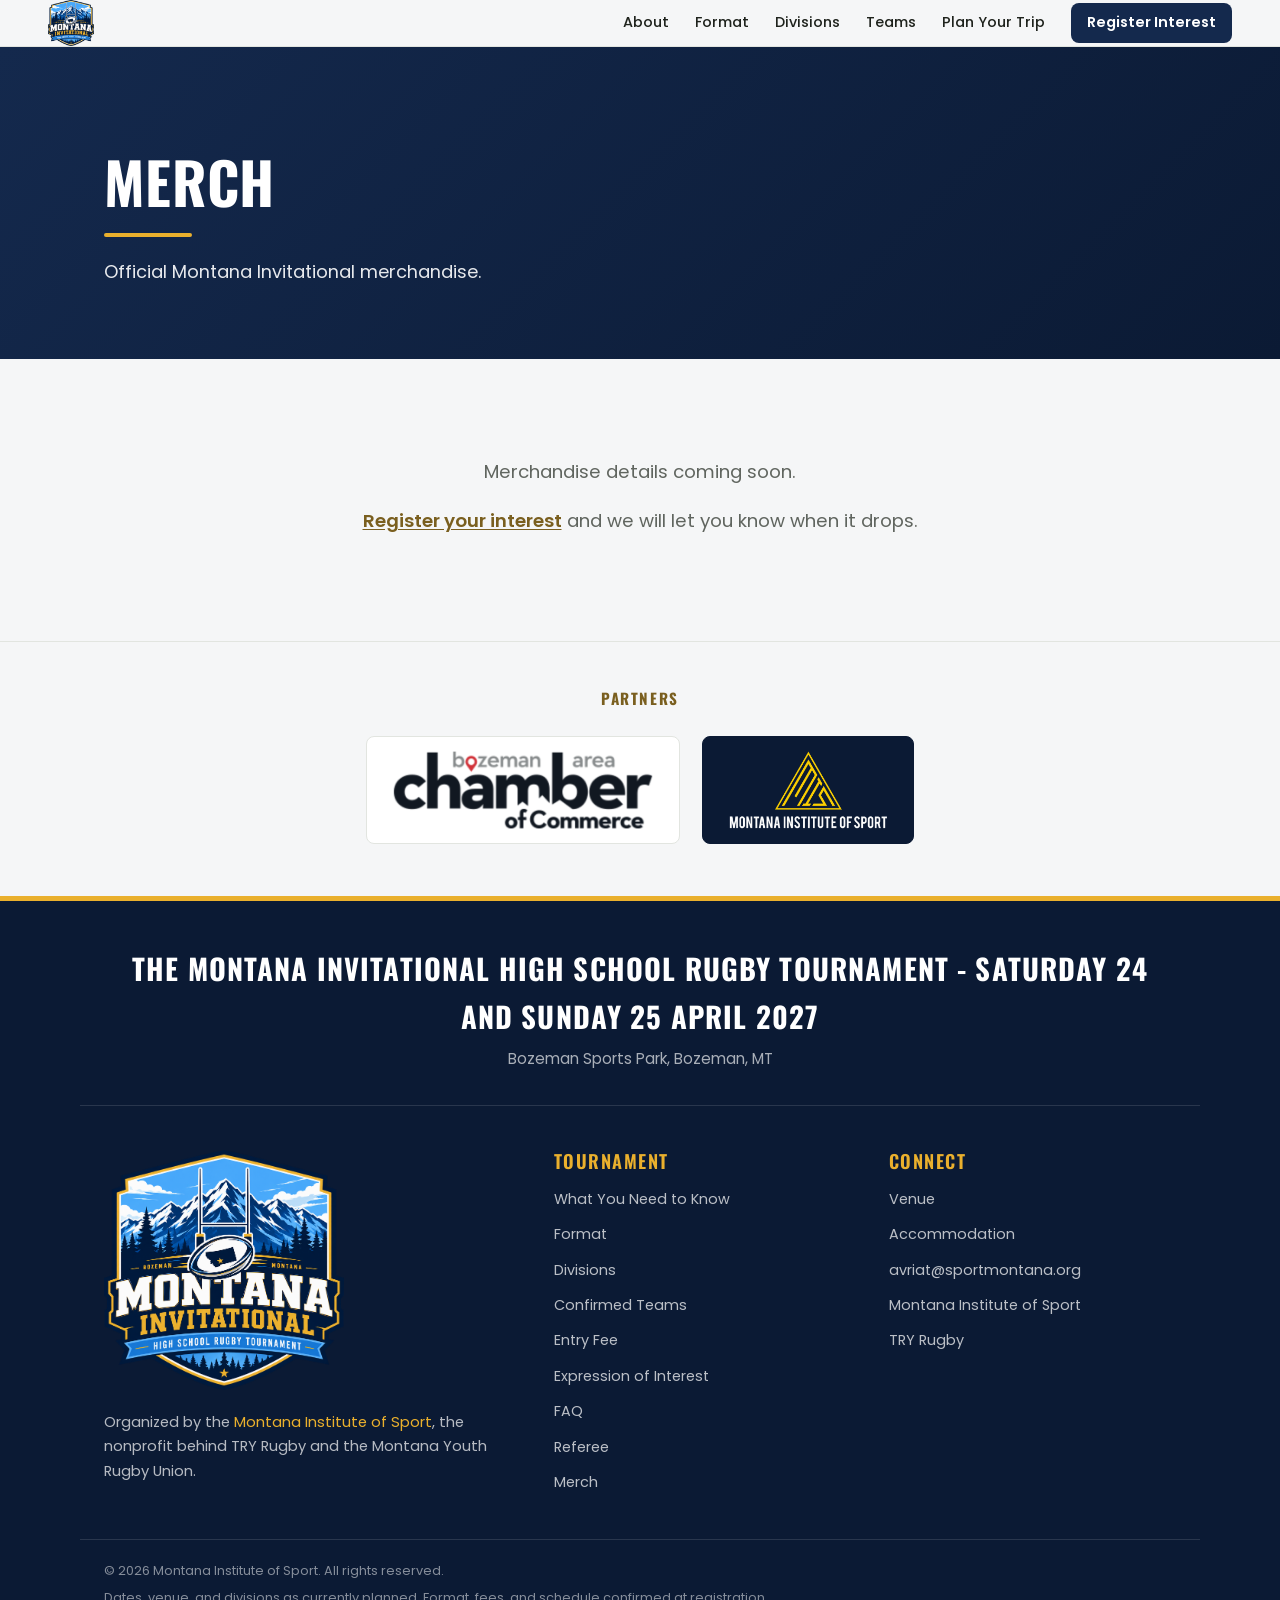
==== commit 39c02bff: "High-school wording in FAQ; contact email -> avriat@sportmontana.org Co-Authored-By: Claude Opus 4.8" ====
--- a/merch.html
+++ b/merch.html
@@ -23,7 +23,7 @@
 <link rel="preconnect" href="https://fonts.googleapis.com">
 <link rel="preconnect" href="https://fonts.gstatic.com" crossorigin>
 <link href="https://fonts.googleapis.com/css2?family=Oswald:wght@500;600;700&family=Poppins:wght@400;500;600;700&display=swap" rel="stylesheet">
-<link rel="stylesheet" href="css/styles.css?v=1787701383">
+<link rel="stylesheet" href="css/styles.css?v=1787774318">
 <script>document.documentElement.className += " js";</script>
 </head>
 <body>
@@ -123,7 +123,7 @@
       <ul>
         <li><a href="index.html#resources">Venue</a></li>
         <li><a href="index.html#resources">Accommodation</a></li>
-        <li><a href="mailto:jd@sportmontana.org">jd@sportmontana.org</a></li>
+        <li><a href="mailto:avriat@sportmontana.org">avriat@sportmontana.org</a></li>
         <li><a href="https://montanainstituteofsport.org" target="_blank" rel="noopener">Montana Institute of Sport</a></li>
         <li><a href="https://montanainstituteofsport.org/try-rugby-impact.html" target="_blank" rel="noopener">TRY Rugby</a></li>
       </ul>
@@ -135,7 +135,7 @@
   </div>
 </footer>
 
-<script src="js/main.js?v=1787701383"></script>
-<script src="js/hero-sequence.js?v=1787701383"></script>
+<script src="js/main.js?v=1787774318"></script>
+<script src="js/hero-sequence.js?v=1787774318"></script>
 </body>
 </html>
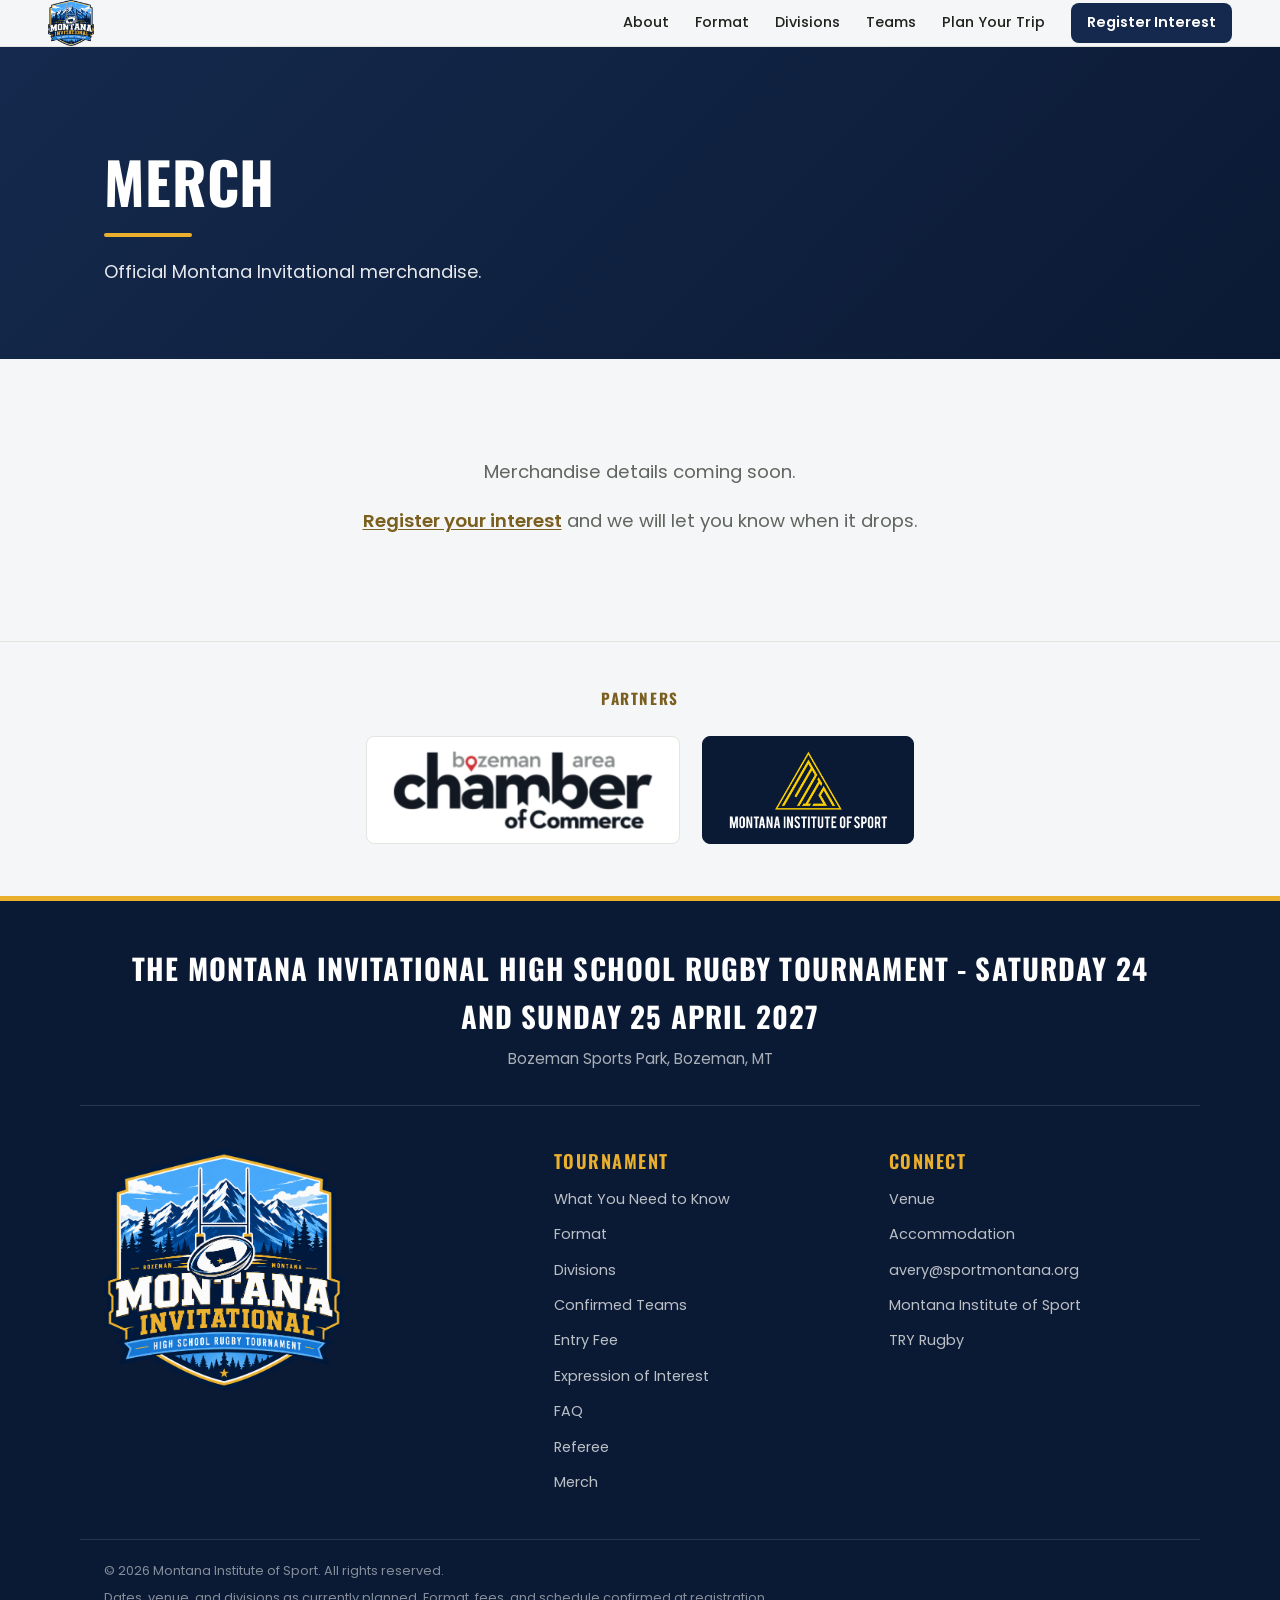
==== commit 3e43bfb6: "Remove 'Organized by MIS' footer paragraph; email -> avery@sportmontana.org Co-Authored-By: Claude O" ====
--- a/merch.html
+++ b/merch.html
@@ -23,7 +23,7 @@
 <link rel="preconnect" href="https://fonts.googleapis.com">
 <link rel="preconnect" href="https://fonts.gstatic.com" crossorigin>
 <link href="https://fonts.googleapis.com/css2?family=Oswald:wght@500;600;700&family=Poppins:wght@400;500;600;700&display=swap" rel="stylesheet">
-<link rel="stylesheet" href="css/styles.css?v=1787774318">
+<link rel="stylesheet" href="css/styles.css?v=1787931317">
 <script>document.documentElement.className += " js";</script>
 </head>
 <body>
@@ -100,7 +100,6 @@
   <div class="wrap footer-inner">
     <div class="footer-brand">
       <img class="footer-mark" src="img/mi-logo-white.png" alt="Montana Invitational">
-      <p>Organized by the <a href="https://montanainstituteofsport.org" target="_blank" rel="noopener">Montana Institute of Sport</a>, the nonprofit behind TRY Rugby and the Montana Youth Rugby Union.</p>
     </div>
 
     <div class="footer-col">
@@ -123,7 +122,7 @@
       <ul>
         <li><a href="index.html#resources">Venue</a></li>
         <li><a href="index.html#resources">Accommodation</a></li>
-        <li><a href="mailto:avriat@sportmontana.org">avriat@sportmontana.org</a></li>
+        <li><a href="mailto:avery@sportmontana.org">avery@sportmontana.org</a></li>
         <li><a href="https://montanainstituteofsport.org" target="_blank" rel="noopener">Montana Institute of Sport</a></li>
         <li><a href="https://montanainstituteofsport.org/try-rugby-impact.html" target="_blank" rel="noopener">TRY Rugby</a></li>
       </ul>
@@ -135,7 +134,7 @@
   </div>
 </footer>
 
-<script src="js/main.js?v=1787774318"></script>
-<script src="js/hero-sequence.js?v=1787774318"></script>
+<script src="js/main.js?v=1787931317"></script>
+<script src="js/hero-sequence.js?v=1787931317"></script>
 </body>
 </html>
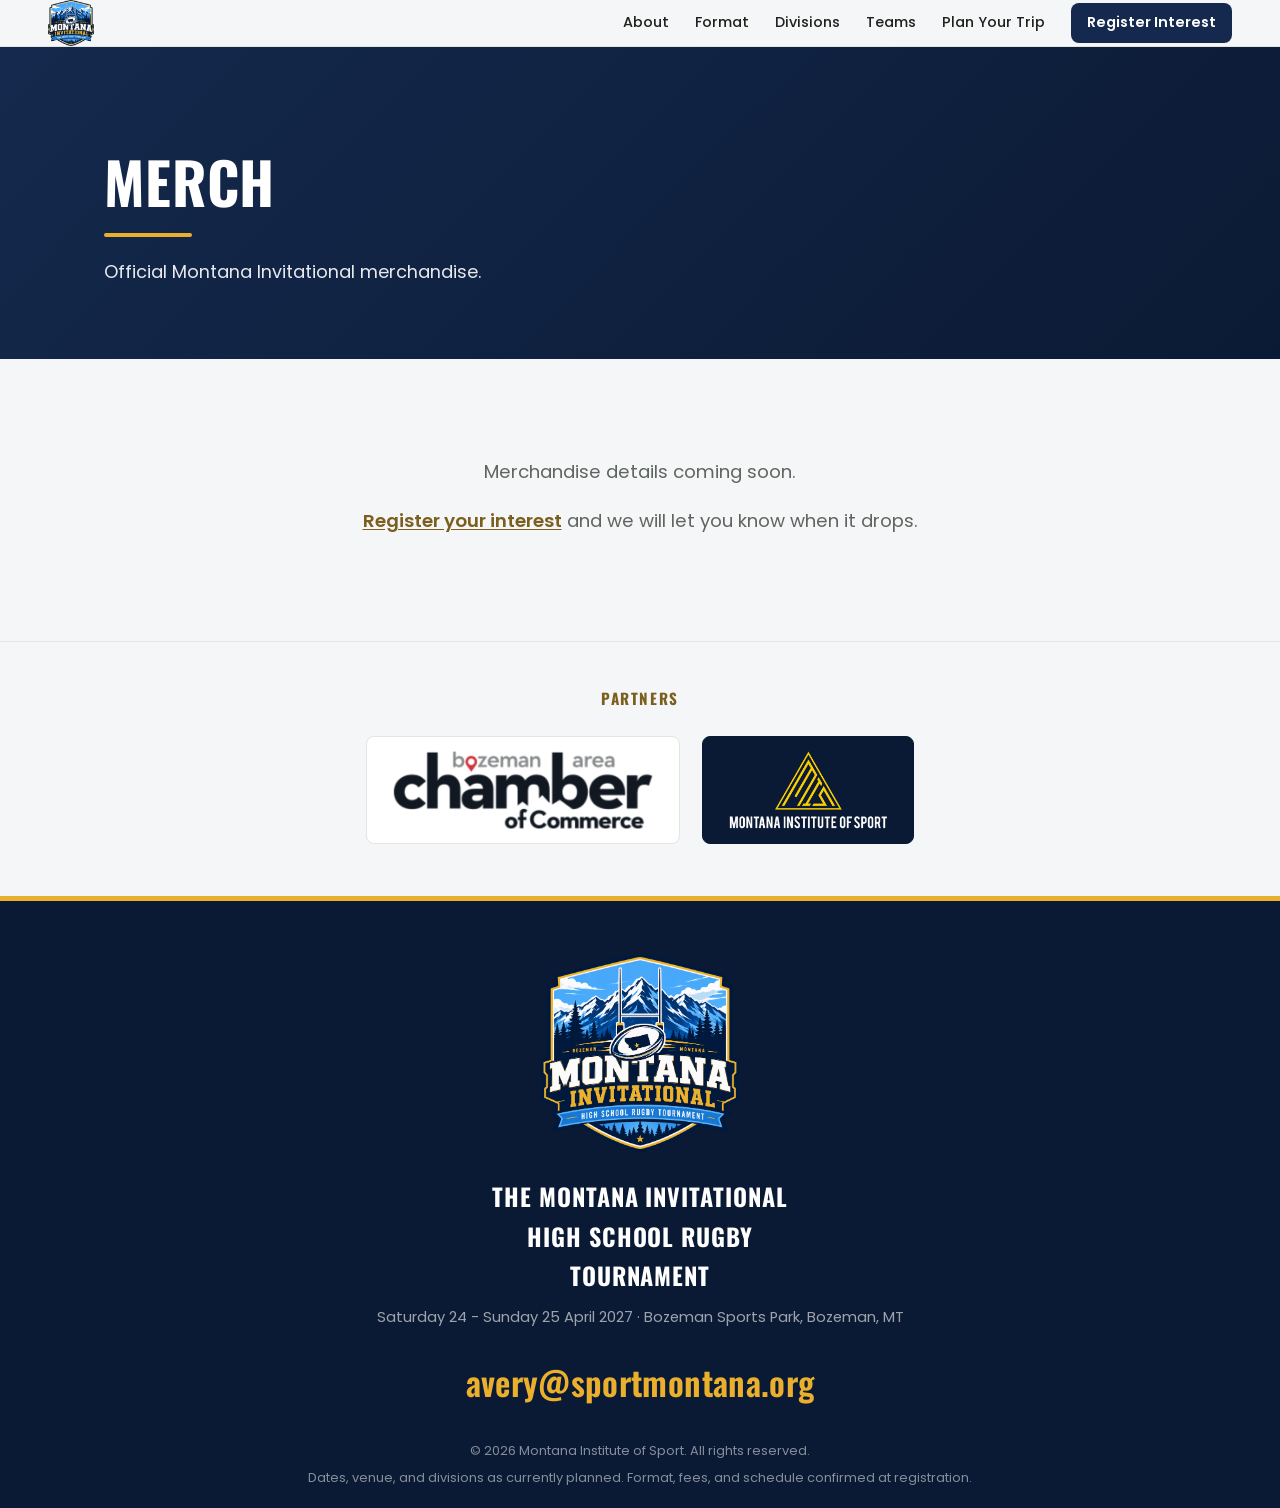
==== commit 9edf822a: "Simplify footer to logo + event line + prominent contact email Co-Authored-By: Claude Opus 4.8 <nore" ====
--- a/merch.html
+++ b/merch.html
@@ -23,7 +23,7 @@
 <link rel="preconnect" href="https://fonts.googleapis.com">
 <link rel="preconnect" href="https://fonts.gstatic.com" crossorigin>
 <link href="https://fonts.googleapis.com/css2?family=Oswald:wght@500;600;700&family=Poppins:wght@400;500;600;700&display=swap" rel="stylesheet">
-<link rel="stylesheet" href="css/styles.css?v=1787931317">
+<link rel="stylesheet" href="css/styles.css?v=1787931521">
 <script>document.documentElement.className += " js";</script>
 </head>
 <body>
@@ -93,40 +93,11 @@
 </section>
 
 <footer id="contact" class="site-footer">
-  <div class="wrap footer-event">
-    <p class="footer-event-title">The Montana Invitational High School Rugby Tournament - Saturday 24 and Sunday 25 April 2027</p>
-    <p class="footer-event-sub">Bozeman Sports Park, Bozeman, MT</p>
-  </div>
-  <div class="wrap footer-inner">
-    <div class="footer-brand">
-      <img class="footer-mark" src="img/mi-logo-white.png" alt="Montana Invitational">
-    </div>
-
-    <div class="footer-col">
-      <h3>Tournament</h3>
-      <ul>
-        <li><a href="index.html#basics">What You Need to Know</a></li>
-        <li><a href="index.html#format">Format</a></li>
-        <li><a href="index.html#divisions">Divisions</a></li>
-        <li><a href="index.html#teams">Confirmed Teams</a></li>
-        <li><a href="index.html#cost">Entry Fee</a></li>
-        <li><a href="index.html#interest">Expression of Interest</a></li>
-        <li><a href="index.html#faq">FAQ</a></li>
-        <li><a href="referee.html">Referee</a></li>
-        <li><a href="merch.html">Merch</a></li>
-      </ul>
-    </div>
-
-    <div class="footer-col">
-      <h3>Connect</h3>
-      <ul>
-        <li><a href="index.html#resources">Venue</a></li>
-        <li><a href="index.html#resources">Accommodation</a></li>
-        <li><a href="mailto:avery@sportmontana.org">avery@sportmontana.org</a></li>
-        <li><a href="https://montanainstituteofsport.org" target="_blank" rel="noopener">Montana Institute of Sport</a></li>
-        <li><a href="https://montanainstituteofsport.org/try-rugby-impact.html" target="_blank" rel="noopener">TRY Rugby</a></li>
-      </ul>
-    </div>
+  <div class="wrap footer-simple">
+    <img class="footer-mark" src="img/mi-logo-white.png" alt="Montana Invitational">
+    <p class="footer-event-title">The Montana Invitational High School Rugby Tournament</p>
+    <p class="footer-event-sub">Saturday 24 - Sunday 25 April 2027 &middot; Bozeman Sports Park, Bozeman, MT</p>
+    <a class="footer-email" href="mailto:avery@sportmontana.org">avery@sportmontana.org</a>
   </div>
   <div class="wrap footer-bottom">
     <p>&copy; 2026 Montana Institute of Sport. All rights reserved.</p>
@@ -134,7 +105,7 @@
   </div>
 </footer>
 
-<script src="js/main.js?v=1787931317"></script>
-<script src="js/hero-sequence.js?v=1787931317"></script>
+<script src="js/main.js?v=1787931521"></script>
+<script src="js/hero-sequence.js?v=1787931521"></script>
 </body>
 </html>
--- a/css/styles.css
+++ b/css/styles.css
@@ -1736,3 +1736,36 @@
     color: var(--accent-text);
   }
 }
+
+/* ---------- Simplified footer: logo, event line, and the contact email ---------- */
+.footer-simple {
+  text-align: center;
+  padding: 52px 24px 10px;
+  display: flex;
+  flex-direction: column;
+  align-items: center;
+  gap: 4px;
+}
+.footer-simple .footer-mark { width: 200px; margin: 0 0 20px; }
+.footer-simple .footer-event-title {
+  font-family: var(--font-display);
+  font-weight: 700;
+  font-size: clamp(1.1rem, 2.2vw, 1.5rem);
+  text-transform: uppercase;
+  letter-spacing: 0.04em;
+  color: var(--white);
+  margin: 0 0 0.2em;
+  max-width: 26ch;
+}
+.footer-simple .footer-event-sub { font-size: 0.92rem; color: rgba(255,255,255,0.6); margin: 0; }
+.footer-email {
+  display: inline-block;
+  margin-top: 22px;
+  font-family: var(--font-display);
+  font-weight: 600;
+  font-size: clamp(1.35rem, 3.4vw, 2.1rem);
+  letter-spacing: 0.01em;
+  color: var(--accent);
+}
+.footer-email:hover { text-decoration: underline; text-underline-offset: 4px; }
+.site-footer .footer-bottom { text-align: center; }
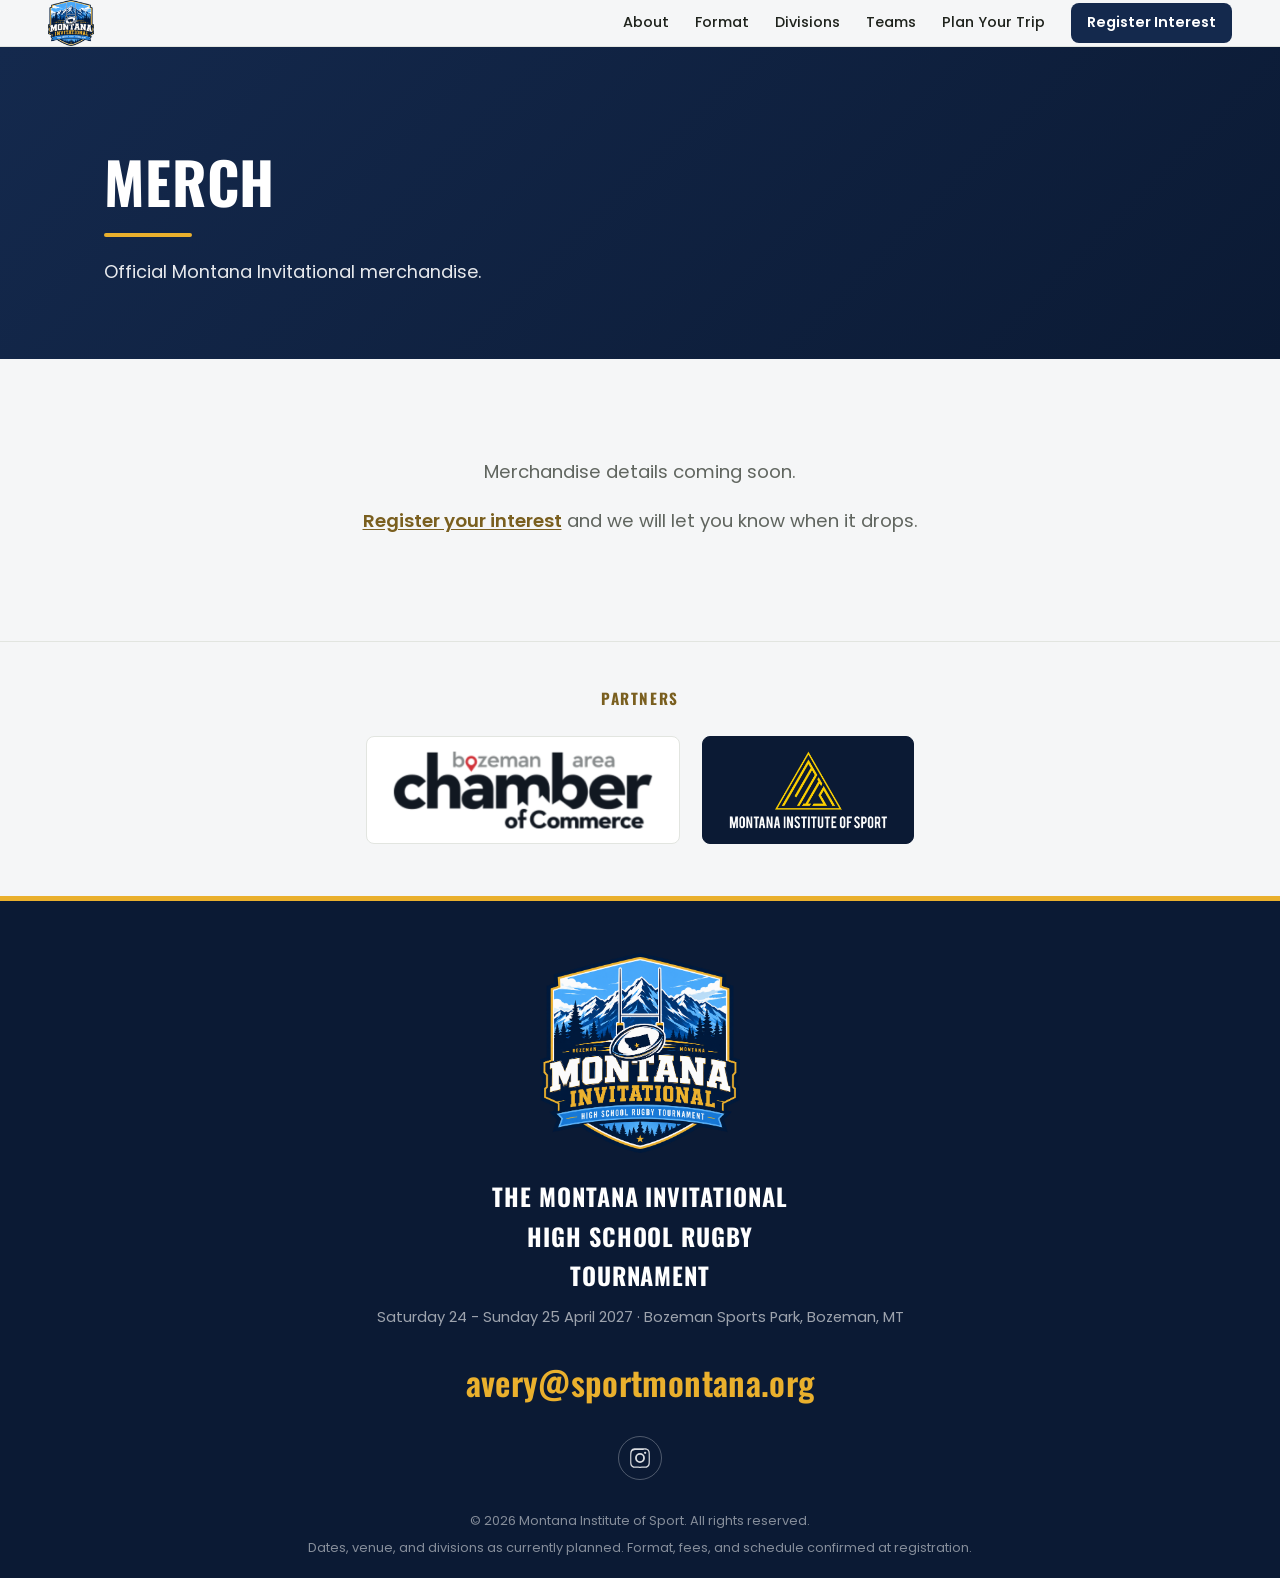
==== commit b449a394: "Add Instagram icon to footer, linked to @montanainvitational Completes the MIT social-media task: si" ====
--- a/merch.html
+++ b/merch.html
@@ -23,7 +23,7 @@
 <link rel="preconnect" href="https://fonts.googleapis.com">
 <link rel="preconnect" href="https://fonts.gstatic.com" crossorigin>
 <link href="https://fonts.googleapis.com/css2?family=Oswald:wght@500;600;700&family=Poppins:wght@400;500;600;700&display=swap" rel="stylesheet">
-<link rel="stylesheet" href="css/styles.css?v=1787931521">
+<link rel="stylesheet" href="css/styles.css?v=1794415993">
 <script>document.documentElement.className += " js";</script>
 </head>
 <body>
@@ -86,8 +86,8 @@
   <div class="wrap">
     <p class="eyebrow partners-label reveal">Partners</p>
     <div class="partners-row">
-      <div class="partner-tile reveal"><img src="img/partners/chamber.png" alt="Bozeman Area Chamber of Commerce"></div>
-      <div class="partner-tile dark reveal"><img src="img/partners/mis.png" alt="Montana Institute of Sport"></div>
+      <a class="partner-tile reveal" href="https://bozemanchamber.com" target="_blank" rel="noopener"><img src="img/partners/chamber.png" alt="Bozeman Area Chamber of Commerce"></a>
+      <a class="partner-tile dark reveal" href="https://montanainstituteofsport.org" target="_blank" rel="noopener"><img src="img/partners/mis.png" alt="Montana Institute of Sport"></a>
     </div>
   </div>
 </section>
@@ -98,6 +98,11 @@
     <p class="footer-event-title">The Montana Invitational High School Rugby Tournament</p>
     <p class="footer-event-sub">Saturday 24 - Sunday 25 April 2027 &middot; Bozeman Sports Park, Bozeman, MT</p>
     <a class="footer-email" href="mailto:avery@sportmontana.org">avery@sportmontana.org</a>
+    <div class="footer-social">
+      <a href="https://instagram.com/montanainvitational" target="_blank" rel="noopener" aria-label="Montana Invitational on Instagram">
+        <svg viewBox="0 0 24 24" width="24" height="24" fill="currentColor" aria-hidden="true"><path d="M12 2.2c3.2 0 3.6 0 4.9.07 1.2.05 1.8.25 2.2.42.56.22.96.48 1.38.9.42.42.68.82.9 1.38.17.4.37 1 .42 2.2.06 1.3.07 1.7.07 4.9s0 3.6-.07 4.9c-.05 1.2-.25 1.8-.42 2.2-.22.56-.48.96-.9 1.38-.42.42-.82.68-1.38.9-.4.17-1 .37-2.2.42-1.3.06-1.7.07-4.9.07s-3.6 0-4.9-.07c-1.2-.05-1.8-.25-2.2-.42-.56-.22-.96-.48-1.38-.9-.42-.42-.68-.82-.9-1.38-.17-.4-.37-1-.42-2.2C2.21 15.6 2.2 15.2 2.2 12s0-3.6.07-4.9c.05-1.2.25-1.8.42-2.2.22-.56.48-.96.9-1.38.42-.42.82-.68 1.38-.9.4-.17 1-.37 2.2-.42C8.4 2.21 8.8 2.2 12 2.2zm0 1.8c-3.14 0-3.5 0-4.74.07-.92.04-1.42.2-1.75.33-.44.17-.75.37-1.08.7-.33.33-.53.64-.7 1.08-.13.33-.29.83-.33 1.75C3.33 8.5 3.32 8.86 3.32 12s0 3.5.07 4.74c.04.92.2 1.42.33 1.75.17.44.37.75.7 1.08.33.33.64.53 1.08.7.33.13.83.29 1.75.33 1.24.06 1.6.07 4.74.07s3.5 0 4.74-.07c.92-.04 1.42-.2 1.75-.33.44-.17.75-.37 1.08-.7.33-.33.53-.64.7-1.08.13-.33.29-.83.33-1.75.06-1.24.07-1.6.07-4.74s0-3.5-.07-4.74c-.04-.92-.2-1.42-.33-1.75-.17-.44-.37-.75-.7-1.08-.33-.33-.64-.53-1.08-.7-.33-.13-.83-.29-1.75-.33C15.5 4 15.14 4 12 4zm0 3.06A4.94 4.94 0 1 1 7.06 12 4.94 4.94 0 0 1 12 7.06zm0 1.8A3.14 3.14 0 1 0 15.14 12 3.14 3.14 0 0 0 12 8.86zm5.14-3.2a1.15 1.15 0 1 1-1.15 1.15 1.15 1.15 0 0 1 1.15-1.15z"/></svg>
+      </a>
+    </div>
   </div>
   <div class="wrap footer-bottom">
     <p>&copy; 2026 Montana Institute of Sport. All rights reserved.</p>
@@ -105,7 +110,7 @@
   </div>
 </footer>
 
-<script src="js/main.js?v=1787931521"></script>
-<script src="js/hero-sequence.js?v=1787931521"></script>
+<script src="js/main.js?v=1794415993"></script>
+<script src="js/hero-sequence.js?v=1794415993"></script>
 </body>
 </html>
--- a/css/styles.css
+++ b/css/styles.css
@@ -1575,6 +1575,15 @@
   max-width: 100%;
   object-fit: contain;
 }
+a.partner-tile {
+  text-decoration: none;
+  transition: border-color 0.2s ease, transform 0.2s ease, box-shadow 0.2s ease;
+}
+a.partner-tile:hover {
+  border-color: var(--accent);
+  transform: translateY(-2px);
+  box-shadow: 0 6px 18px rgba(0, 0, 0, 0.08);
+}
 
 /* ---------- Subpage hero (referee.html, merch.html) ----------
    Stands in for the pinned video hero on the two small pages. */
@@ -1768,4 +1777,26 @@
   color: var(--accent);
 }
 .footer-email:hover { text-decoration: underline; text-underline-offset: 4px; }
+.footer-social {
+  display: flex;
+  justify-content: center;
+  gap: 14px;
+  margin-top: 22px;
+}
+.footer-social a {
+  display: inline-flex;
+  align-items: center;
+  justify-content: center;
+  width: 44px;
+  height: 44px;
+  border-radius: 50%;
+  color: rgba(255, 255, 255, 0.85);
+  border: 1px solid rgba(255, 255, 255, 0.28);
+  transition: color 0.2s ease, border-color 0.2s ease, transform 0.2s ease;
+}
+.footer-social a:hover {
+  color: var(--accent);
+  border-color: var(--accent);
+  transform: translateY(-2px);
+}
 .site-footer .footer-bottom { text-align: center; }
